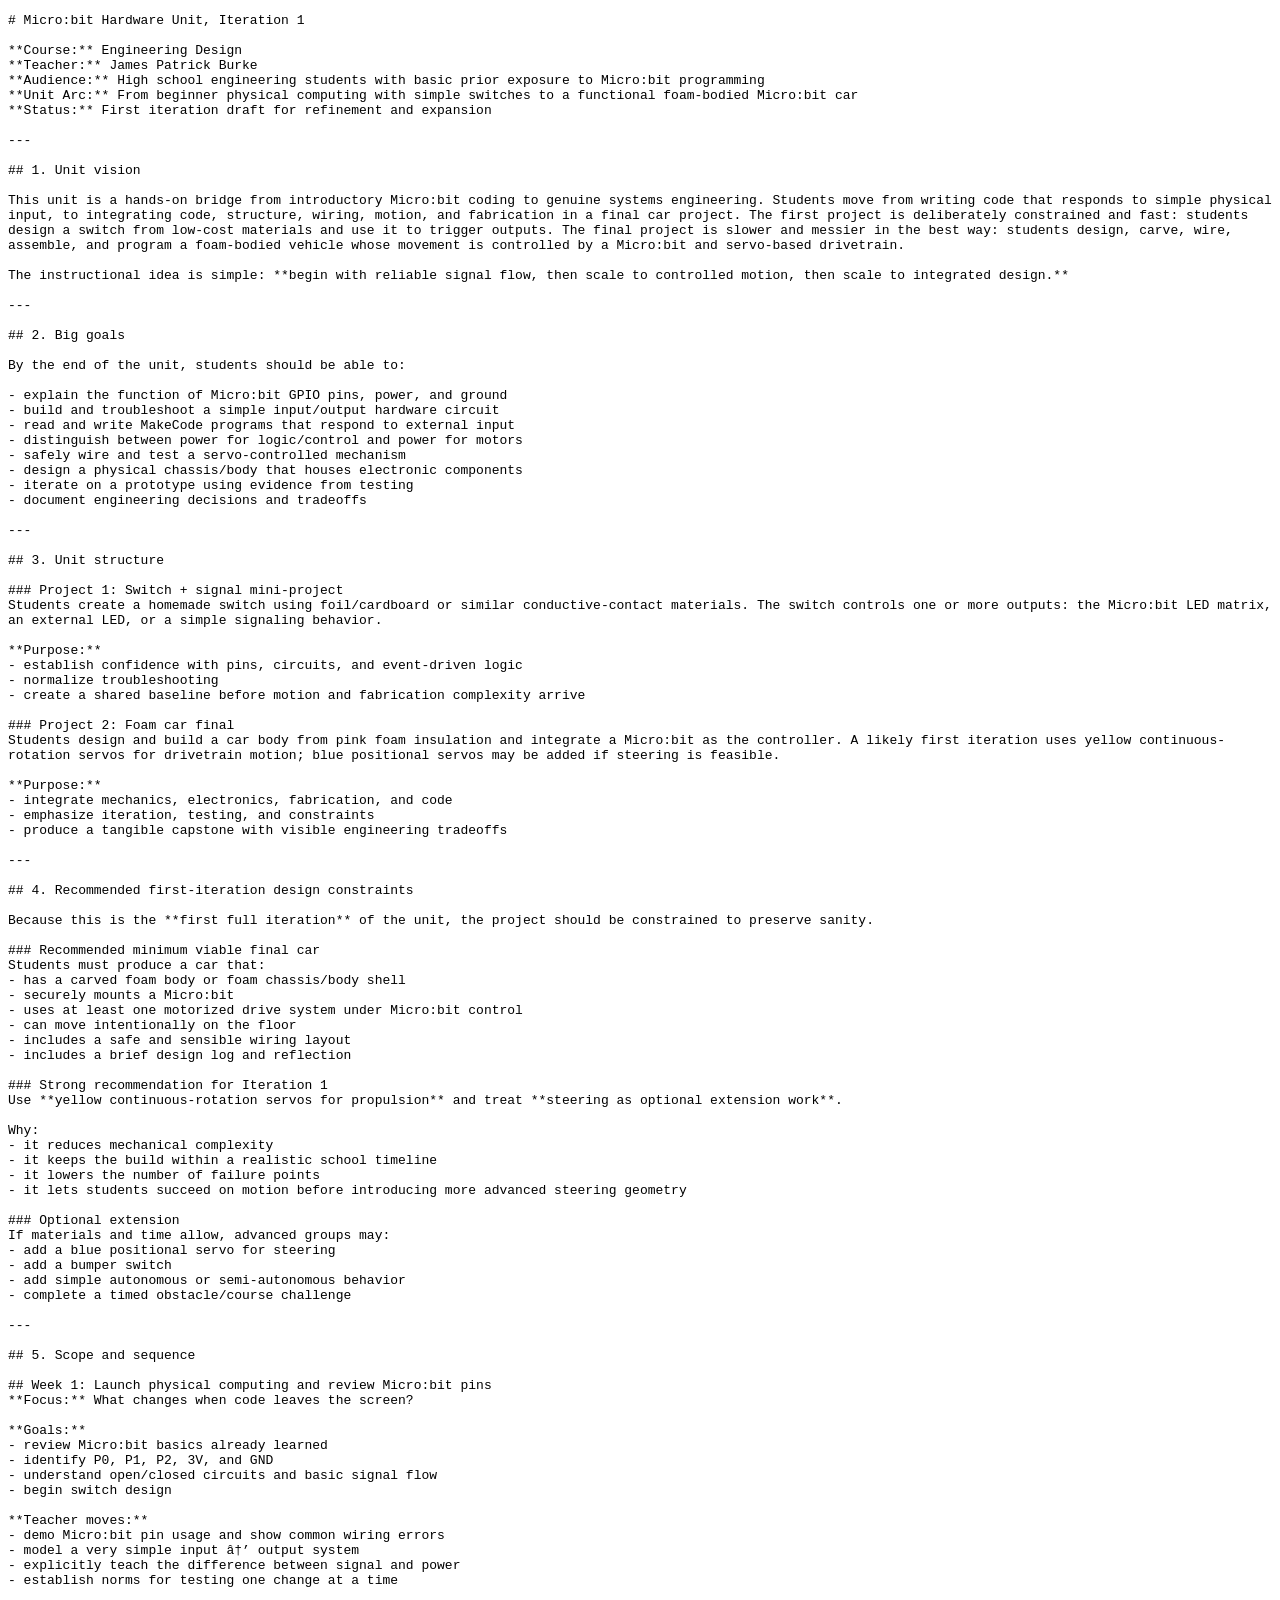
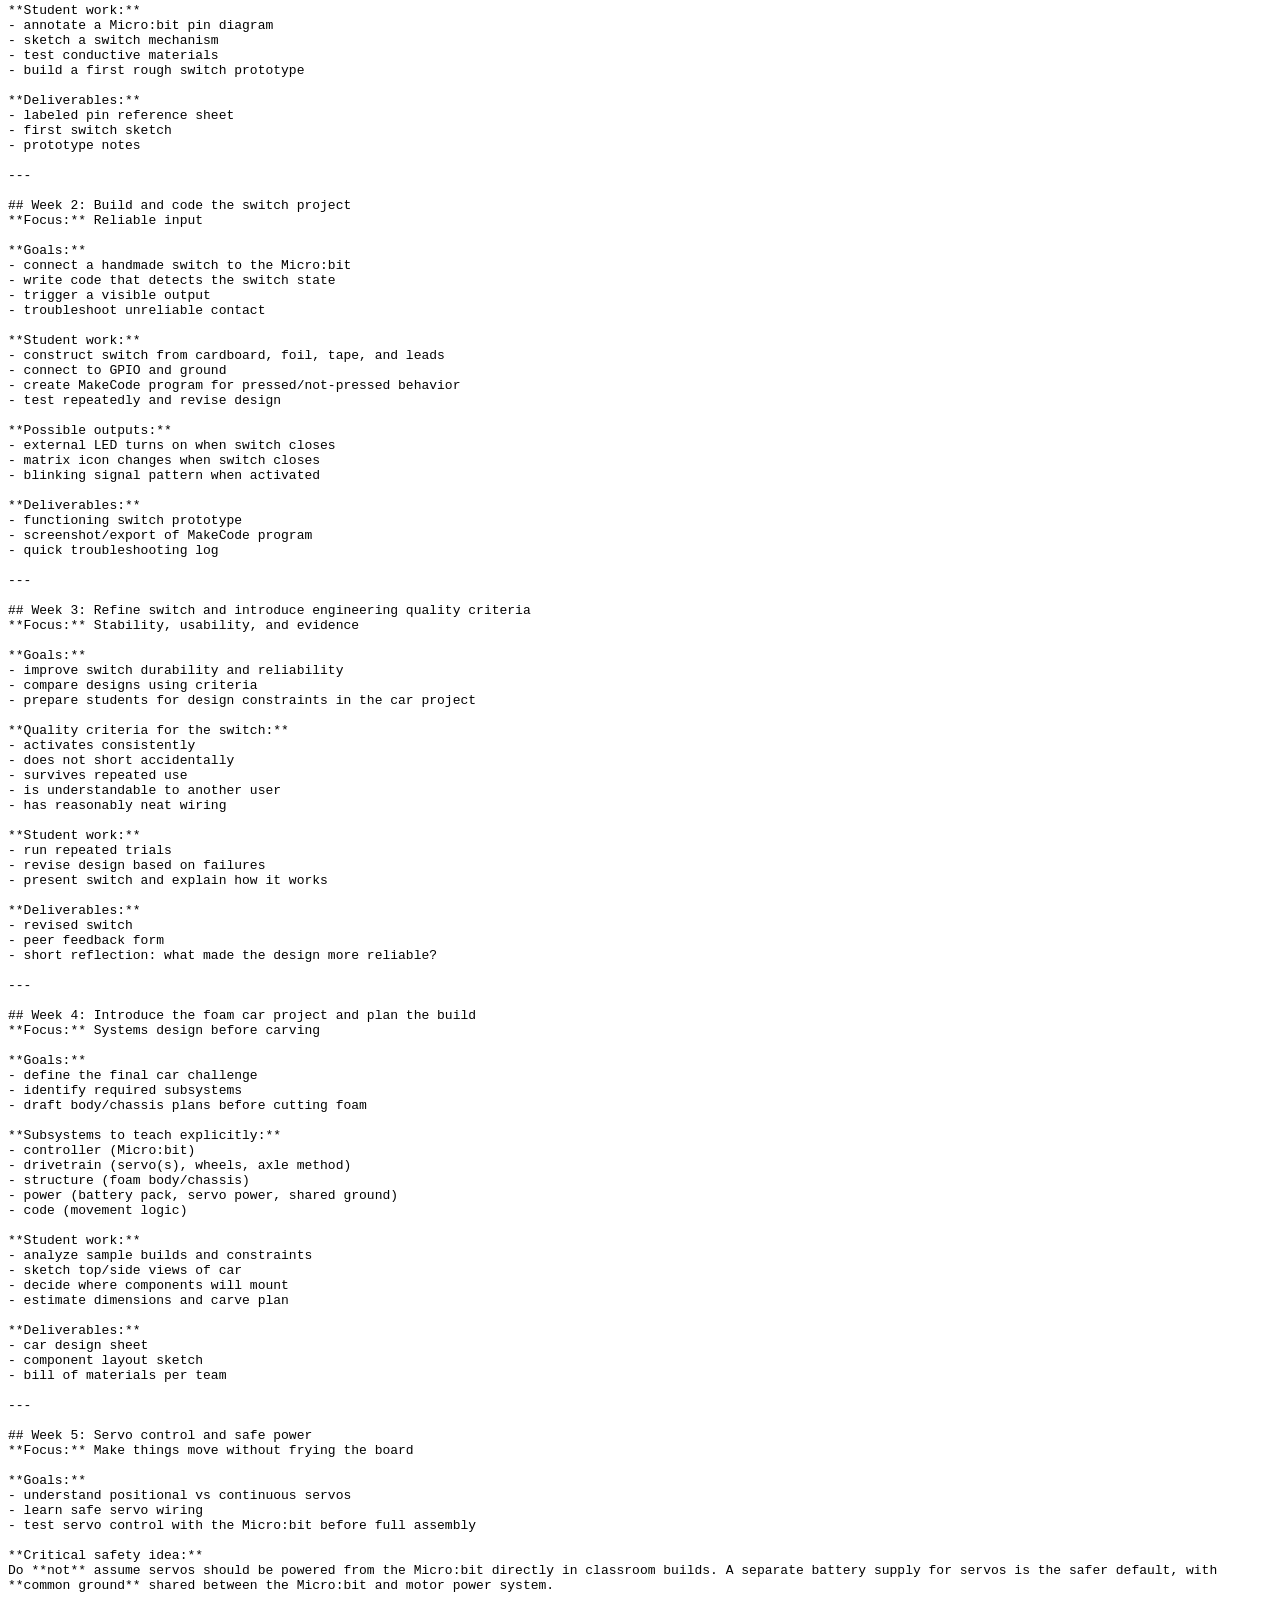
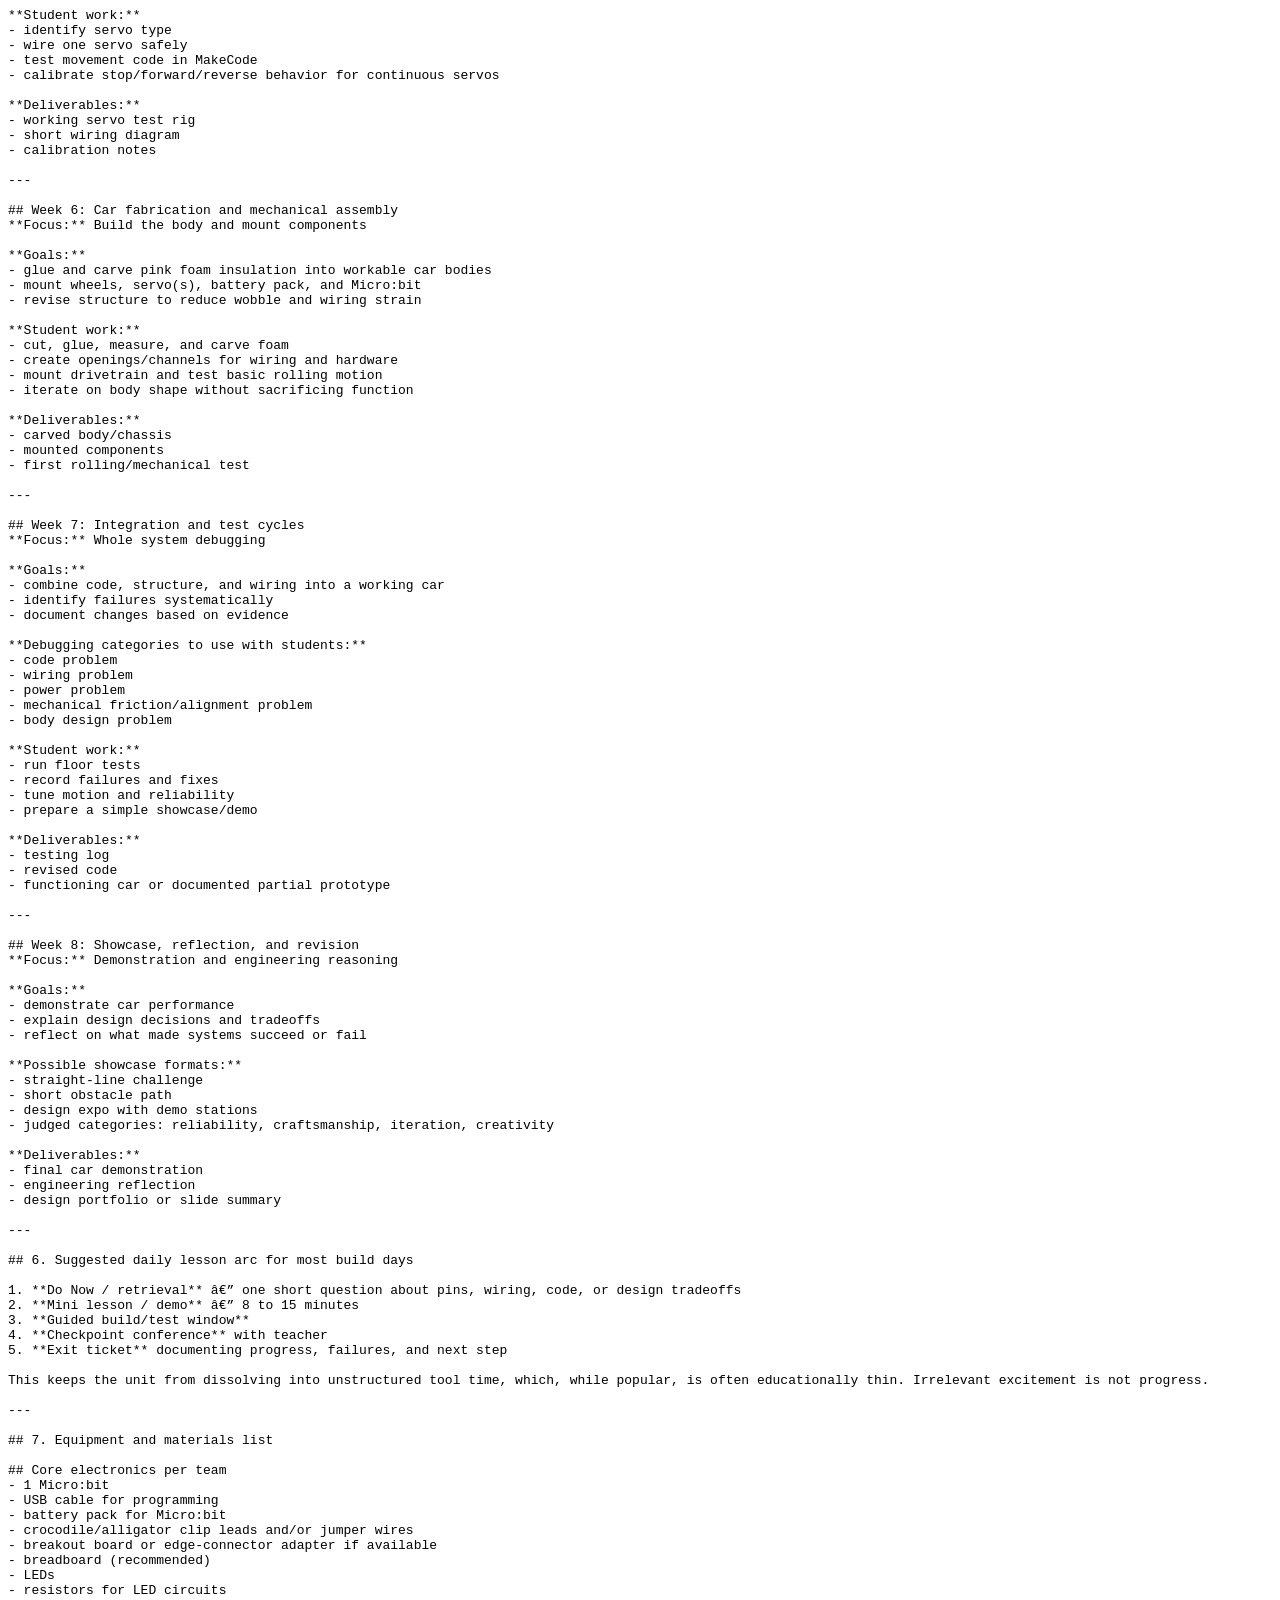
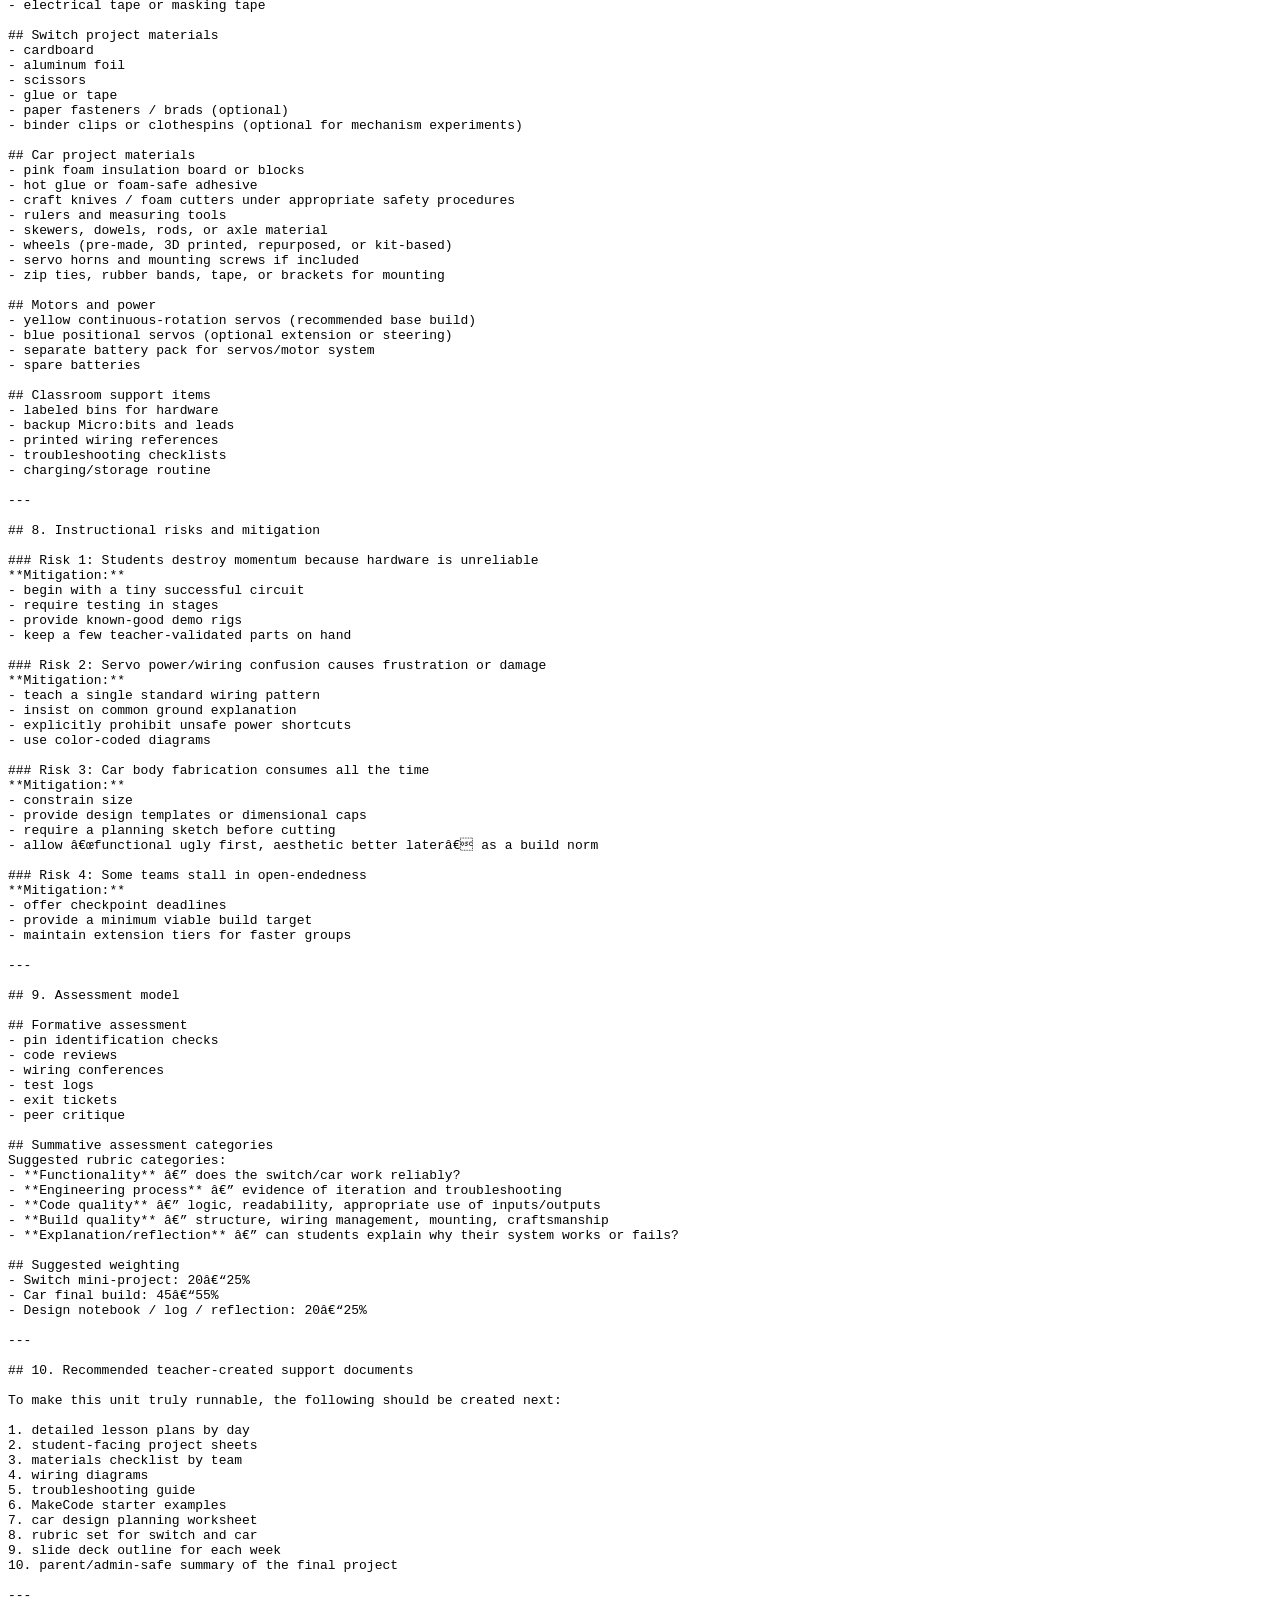
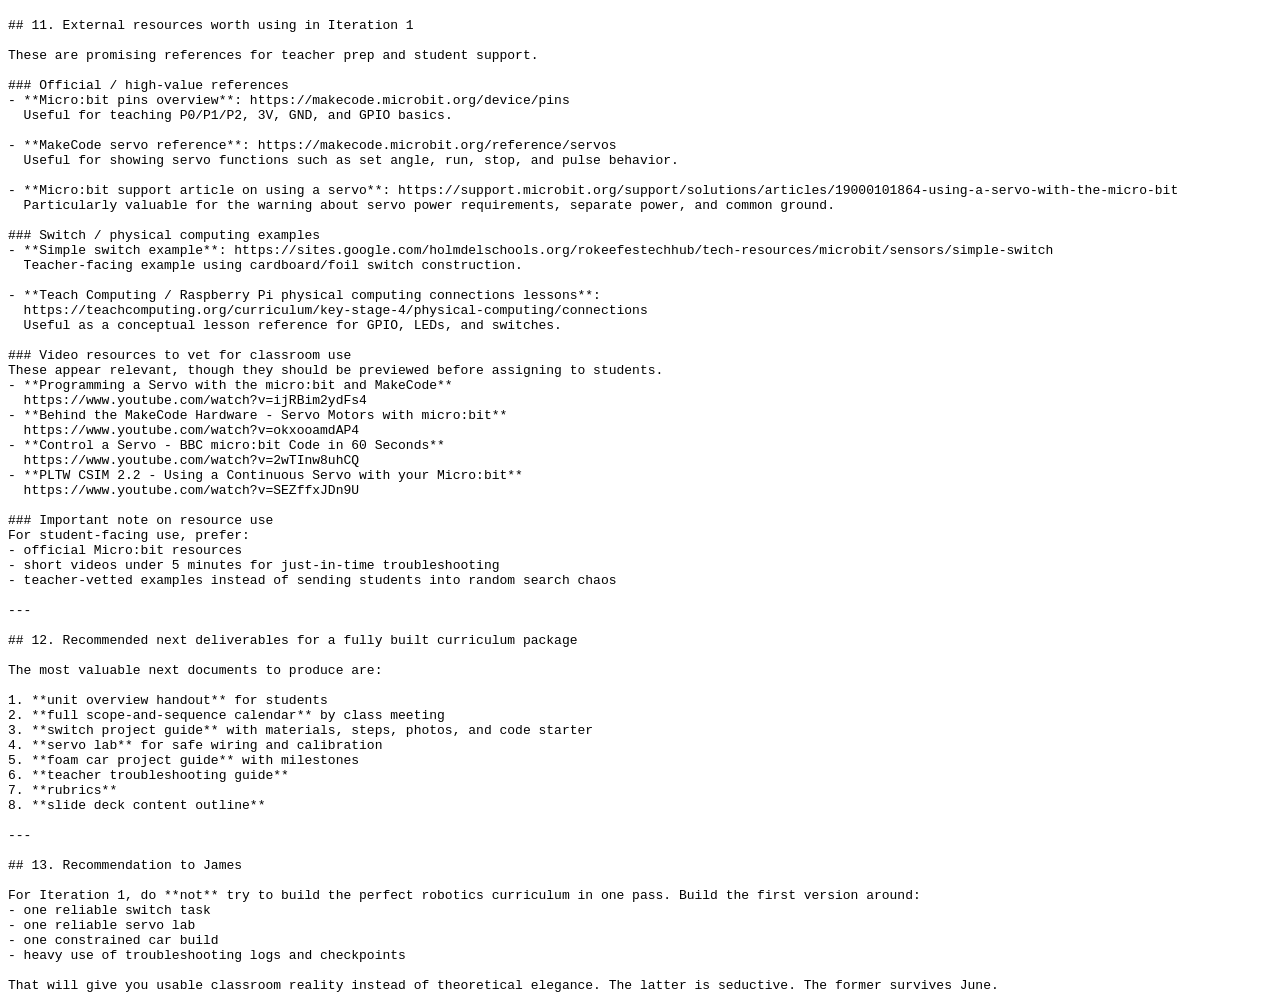
==== index.html @ 049c0ae5 "Adding index.html for convenience." ====
<!doctype html>
<html lang="en">
  <head>
    <meta charset="utf-8">
    <meta http-equiv="refresh" content="0; url=microbit_hardware_unit_iteration1.md">
    <title>Redirecting...</title>
  </head>
  <body>
    <p>Redirecting to <a href="microbit_hardware_unit_iteration1.md">microbit_hardware_unit_iteration1.md</a>.</p>
  </body>
</html>
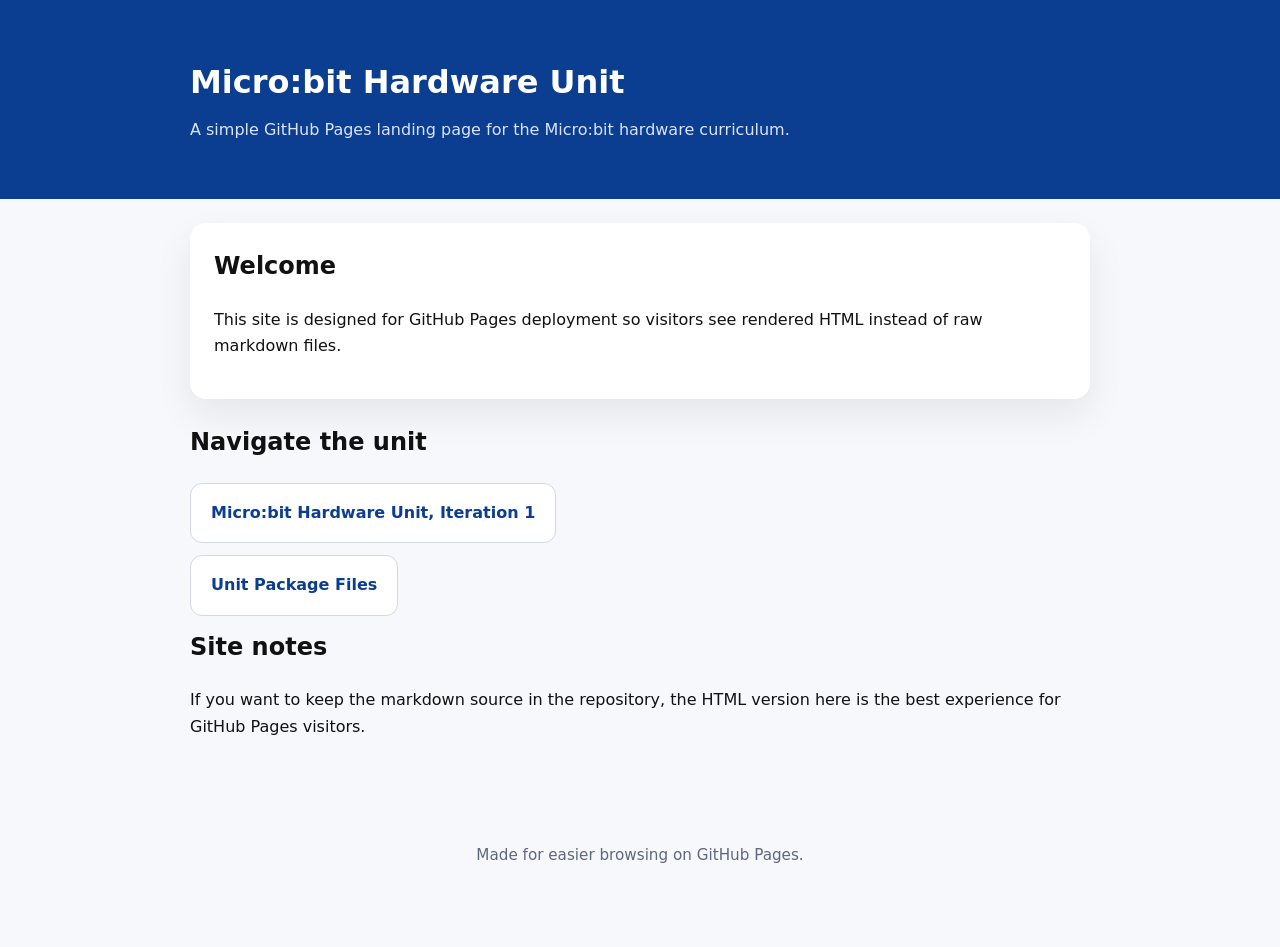
==== commit 9284301e: "Beautification of unit package and addition of new unit package for micro:bit hardware iteration 1." ====
--- a/index.html
+++ b/index.html
@@ -2,10 +2,42 @@
 <html lang="en">
   <head>
     <meta charset="utf-8">
-    <meta http-equiv="refresh" content="0; url=microbit_hardware_unit_iteration1.md">
-    <title>Redirecting...</title>
+    <meta name="viewport" content="width=device-width, initial-scale=1">
+    <title>Micro:bit Hardware Unit Curriculum</title>
+    <link rel="stylesheet" href="styles.css">
   </head>
   <body>
-    <p>Redirecting to <a href="microbit_hardware_unit_iteration1.md">microbit_hardware_unit_iteration1.md</a>.</p>
+    <header class="site-header">
+      <div class="container">
+        <h1>Micro:bit Hardware Unit</h1>
+        <p class="tagline">A simple GitHub Pages landing page for the Micro:bit hardware curriculum.</p>
+      </div>
+    </header>
+
+    <main class="container">
+      <section class="hero-card">
+        <h2>Welcome</h2>
+        <p>This site is designed for GitHub Pages deployment so visitors see rendered HTML instead of raw markdown files.</p>
+      </section>
+
+      <section>
+        <h2>Navigate the unit</h2>
+        <ul class="link-list">
+          <li><a href="microbit_hardware_unit_iteration1.html">Micro:bit Hardware Unit, Iteration 1</a></li>
+          <li><a href="unit-package/index.html">Unit Package Files</a></li>
+        </ul>
+      </section>
+
+      <section>
+        <h2>Site notes</h2>
+        <p>If you want to keep the markdown source in the repository, the HTML version here is the best experience for GitHub Pages visitors.</p>
+      </section>
+    </main>
+
+    <footer class="site-footer">
+      <div class="container">
+        <p>Made for easier browsing on GitHub Pages.</p>
+      </div>
+    </footer>
   </body>
 </html>
--- a/styles.css
+++ b/styles.css
@@ -0,0 +1,145 @@
+body {
+  margin: 0;
+  font-family: Inter, system-ui, -apple-system, BlinkMacSystemFont, 'Segoe UI', sans-serif;
+  line-height: 1.65;
+  color: #111;
+  background: #f7f8fb;
+}
+
+.container {
+  max-width: 900px;
+  margin: 0 auto;
+  padding: 24px;
+}
+
+.site-header {
+  background: #0b3d91;
+  color: white;
+  padding: 32px 0;
+}
+
+.site-header h1 {
+  margin: 0;
+  font-size: clamp(2rem, 2.5vw, 3rem);
+}
+
+.tagline {
+  margin: 0.5rem 0 0;
+  color: #dbe4ff;
+}
+
+.hero-card {
+  background: white;
+  border-radius: 16px;
+  box-shadow: 0 16px 36px rgba(15, 23, 42, 0.08);
+  padding: 24px;
+  margin-bottom: 24px;
+}
+
+.link-list {
+  list-style: none;
+  padding: 0;
+  margin: 0;
+}
+
+.link-list li {
+  margin-bottom: 12px;
+}
+
+.link-list a {
+  display: inline-block;
+  padding: 16px 20px;
+  background: #ffffff;
+  border: 1px solid #d4d8e2;
+  border-radius: 12px;
+  color: #0b3d91;
+  text-decoration: none;
+  font-weight: 600;
+}
+
+.link-list a:hover,
+.link-list a:focus-visible {
+  box-shadow: 0 0 0 4px rgba(11, 61, 145, 0.12);
+}
+
+.site-footer {
+  padding: 24px 0 40px;
+  text-align: center;
+  font-size: 0.95rem;
+  color: #5e677d;
+}
+
+main h2 {
+  margin-top: 0;
+}
+
+article {
+  background: white;
+  border-radius: 16px;
+  box-shadow: 0 16px 36px rgba(15, 23, 42, 0.08);
+  padding: 36px;
+  margin-bottom: 24px;
+}
+
+article h1,
+article h2,
+article h3,
+article h4 {
+  color: #0b3d91;
+}
+
+article p,
+article ul,
+article ol {
+  margin-top: 0;
+}
+
+article ul,
+article ol {
+  padding-left: 1.25rem;
+}
+
+article li {
+  margin-bottom: 0.75rem;
+}
+
+article table {
+  width: 100%;
+  border-collapse: collapse;
+  margin-top: 1rem;
+}
+
+article table th,
+article table td {
+  border: 1px solid #d4d8e2;
+  padding: 0.85rem;
+  text-align: left;
+}
+
+article table th {
+  background: #f1f4ff;
+}
+
+article blockquote {
+  margin: 1.5rem 0;
+  padding: 1rem 1.25rem;
+  background: #f1f4ff;
+  border-left: 4px solid #0b3d91;
+}
+
+.article-meta {
+  display: grid;
+  gap: 0.75rem;
+  margin-bottom: 1.5rem;
+}
+
+.article-meta strong {
+  display: inline-block;
+  min-width: 120px;
+}
+
+@media (max-width: 640px) {
+  .container {
+    padding: 16px;
+  }
+}
